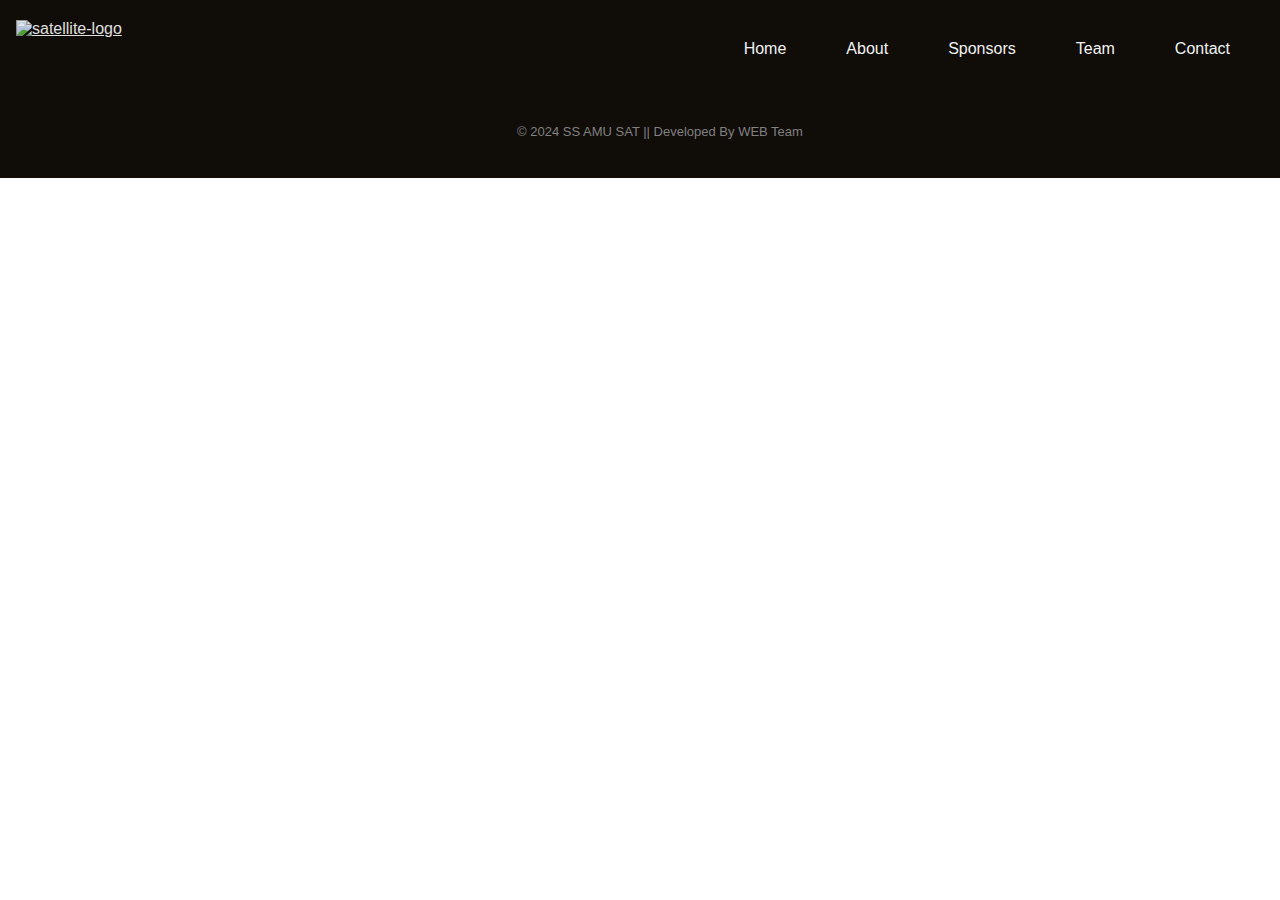
==== contact/contact.html @ f7b22ce0 "updated about" ====
<!DOCTYPE html>
<html lang="en">
<head>
    <meta charset="UTF-8">
    <meta name="viewport" content="width=device-width, initial-scale=1.0">
    <link rel="stylesheet" href="../public/styles/index.css">
    <script src="https://kit.fontawesome.com/f8d1ccd19a.js" crossorigin="anonymous"></script>
    <title>SS AMU SAT - CONTACT</title>
</head>
<body>
    

    <div class="navbar" id="myNavbar">
        <a href="/" class="logo"><img
                src="https://res.cloudinary.com/dolthd0mr/image/upload/v1704865265/logo-removebg-preview_c1t6fo.png"
                alt="satellite-logo" height="70px" width="70px" /></a>

        <a href="contact.html">Contact</a>
        <a href="../teams/teams.html">Team</a>
        <a href="../sponsor/sponsor.html">Sponsors</a>
        <a href="../index.html">About</a>
        <a href="../index.html">Home</a>




        <a href="javascript:void(0);" class="icon" onclick="myFunction()">
            &#9776;
        </a>
    </div>








    <footer>
        <div class="footer">
            <div class="social-icons">
                <a href="#" target="_blank"><i class="fa-brands fa-facebook"></i></a>
                <a href="#" target="_blank"><i class="fa-brands fa-instagram"></i></a>
                <a href="#" target="_blank"><i class="fa-brands fa-twitter"></i></a>
                <a href="#" target="_blank"><i class="fa-brands fa-linkedin"></i></a>
            </div>

            <div class="copyright-info">
                &copy; 2024 SS AMU SAT || Developed By WEB Team
            </div>


        </div>

    </footer>


</body>
</html>
---- public/styles/index.css ----
*{
  scroll-behavior: smooth;
}

body {
    margin: 0;
    font-family: Arial, sans-serif;
  }

  .navbar {
    overflow: hidden;
    background-color: #100c08;
  }

  .navbar a {
    float: right;
    display: block;
    color: #f2f2f2;
    text-align: center;
    padding-top: 40px;
    padding-right: 50px;
    padding-left: 10px;
    text-decoration: none;
    transition: all 0.3s;
  }

  .navbar a:hover {
     opacity: 0.9;
    color: whitesmoke;
    text-decoration: underline;
  }

  .navbar .icon {
    display: none;
  }
  .navbar .logo {
    float: left;
    display: block;
    color: #f2f2f2;
    text-align: center;
    padding: 18px 16px;
    padding-top: 20px;
    text-decoration: none;
  }

 
  @media screen and (max-width: 991px) {
    .navbar a:not(:first-child) {
      display: none;
    }

    .navbar a.icon {
      float: right;
      display: block;
    }

    .navbar.responsive a.icon {
      position: absolute;
      right: 0;
      top: 0;
    }

    .navbar.responsive a {
      float: none;
      display: block;
      text-align: left;
    }

    .font{
      text-align: center;
    }
    .tagline{
      text-align: center;
    }
    .h1{
      text-align: center;
    }

    .aboutus{
      width: 350px;
    }
    .left{
      
      
    }
    iframe{
      width : 400px
    }
    .aboutus{
      text-align: center;
     }
     .feature {
      flex-direction: column;
      align-items: center;
      text-align: justify;
  }
  .feature-name {
    text-align: center;
    padding: 0;
    margin-bottom: 10px;
}
  }


  .font{
    
    
    
    display: flex;
    justify-content: center;
    flex-direction: column;
    animation-name: slideFromLeft;
    animation-duration: 0.8s;
    animation-timing-function: ease-in-out;
   
}
 
.image{
    
   
  
} 

.intro{
  
  display: flex;
  justify-content: space-around;
  margin: 5vh;
  flex-wrap: wrap;
}


.container{
  display: flex;
  justify-content: space-around;
  margin: 5vh;
  flex-wrap: wrap-reverse;
 
  
  
}


.right{
  display: flex;
  align-items: center;
}
.left{
  
  text-align: justify;
  
  width: 50%;
}


@keyframes slideFromLeft {
  from {
    transform: translateX(-100%);
  }
  to {
    transform: translateX(0);
  }
}

@keyframes slideFromRight {
  from {
    transform: translateX(100%);
  }
  to {
    transform: translateX(0);
  }
}


.animated-element {
  opacity: 0;
  transform: translateX(20px);
  transition: opacity 0.2s, transform 0.2s;
}

.animated-element.animate {
  opacity: 1;
  transform: translateX(0);
}


.features-container {
  max-width: 800px;
  margin: 50px auto;
  background-color: #fff;
  box-shadow: 0 0 10px rgba(0, 0, 0, 0.1);
  border-radius: 8px;
  overflow: hidden;
}

.feature {
  display: flex;
  border-bottom: 1px solid #e0e0e0;
  padding: 20px;
}

.feature-name {
  flex: 1;
  font-weight: bold;
  text-align: right;
  padding-right: 20px;
}

.feature-details {
  flex: 2;
}



 #features{
  margin: 40px;
 }

 #contact{
  padding: 30px;
  display: flex;
  justify-content: space-around;
  gap: 10px;
  margin-bottom: 20px;
 }


.reachus{
  width: 50%;
}

 
  
      .fa-envelope {
        color: black;
      }


      a:hover{
             color: blue;
      }


      .carousel { 
        position: relative; 
        width: 450px; 
        height: 400px; 
        overflow: hidden; 
        background-color: #cdcdcd; 
    } 
      
    .carousel-item .slide-image { 
        width: 450px; 
        height: 400px; 
        background-size: cover; 
        background-repeat: no-repeat; 
    } 
      
    .carousel-item { 
        position: absolute; 
        width: 100%; 
        height: 400px; 
        border: none; 
        top: 0; 
        left: 100%; 
    } 
      
    .carousel-item.active { 
        left: 0; 
        transition: all 0.3s ease-out; 
    } 
      
    .carousel-item div { 
        height: 100%; 
    } 
      
    .red { 
        background-color: red; 
    } 
      
    .green { 
        background-color: green; 
    } 
      
    .yellow { 
        background-color: yellow; 
    } 
      
    .violet { 
        background-color: violet; 
    }

   

    @media (max-width: 768px) {
      .social-icons {
        justify-content: center;
      }

      .social-icons a {
        margin-left: 10px;
        margin-right: 10px;
      }

      .landing{
        flex-wrap: wrap;
      }
    }

    body{
      margin:0;
      overflow-x:hidden;
      }
      
     
    
      
      .footer {
        background-color:#100c08;
        color: #fff;
        padding: 20px;
        text-align: center;
        position: relative;
        bottom: 0;
        width: 100%;
        height: 5rem;
      }
  
      .social-icons {
        margin-top: 13px;
      }
  
      .social-icons a {
        display: inline-block;
        margin: 0 10px;
        color: #fff;
        text-decoration: none;
        font-size: 20px;
      }
  
      .copyright-info {
        margin-top: 15px;
        font-size: small;
        color: gray;
      }


      .landing{
        display: flex;
        justify-content: center;
      }

      #landing{
        margin-top: 20px;
        padding: 20px;
        
      }

/* 
      .landingintro{
           width: 50%;
           display: flex;
           flex-direction: column;
           justify-content: center;
      } */

     .image11{
        display: flex;
        justify-content: center;
     }

     header {
      
      
      padding: 20px;
      text-align: center;
    }
      #last{
      display: flex;
      flex-direction: column;
      align-items: center;
      padding: 10px;
      text-align: center;
    }

    /* h1 {
      font-size: 36px;
      margin-bottom: 0px;
      
    } */

    /* p {
      font-size: 18px;
      margin-bottom: 30px;
    } */

    .images-container {
      display: flex;
      flex-wrap: wrap;
      justify-content: space-around;
      margin-top: 20px;
    }

    .responsive-image {
      width: 45%; /* Adjust the width as needed */
      max-width: 100%;
      height: auto;
      margin: 10px;
    }

    .left-image {
      margin-top: -35px; /* Adjust the negative margin to move the image up */
    }

    .right-image {
      margin-bottom: -20px; /* Adjust the negative margin to move the image up */
    }
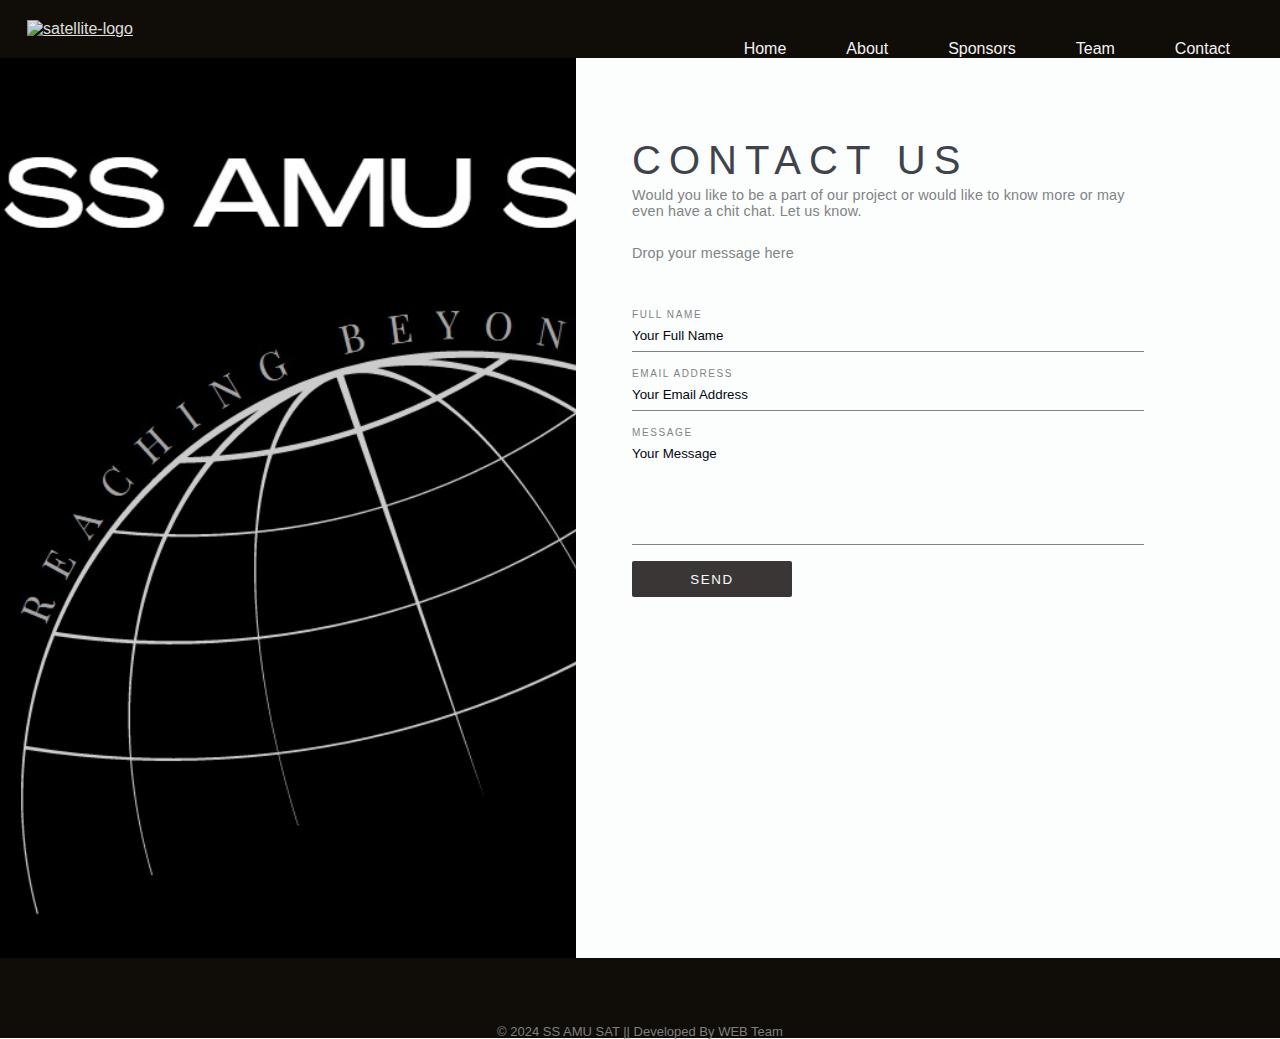
==== commit 11507176: "Contact Done" ====
--- a/contact/contact.html
+++ b/contact/contact.html
@@ -3,8 +3,10 @@
 <head>
     <meta charset="UTF-8">
     <meta name="viewport" content="width=device-width, initial-scale=1.0">
+    <link rel="stylesheet" href="contact.css">
     <link rel="stylesheet" href="../public/styles/index.css">
     <script src="https://kit.fontawesome.com/f8d1ccd19a.js" crossorigin="anonymous"></script>
+
     <title>SS AMU SAT - CONTACT</title>
 </head>
 <body>
@@ -35,6 +37,37 @@
 
 
 
+    <div class="contact-container">
+        <div class="left-col">
+            
+        </div>
+        <div class="right-col">
+            
+
+            <h1>Contact us</h1>
+            <p>Would you like to be a part of our project or would like to know more or may even have a chit chat. Let us know.</p>
+            <br>
+            
+            <p>Drop your message here</p>
+
+            <form id="contact-form" method="post">
+                <label for="name">Full name</label>
+                <input type="text" id="name" name="name" placeholder="Your Full Name" required>
+                <label for="email">Email Address</label>
+                <input type="email" id="email" name="email" placeholder="Your Email Address" required>
+                <label for="message">Message</label>
+                <textarea rows="6" placeholder="Your Message" id="message" name="message" required></textarea>
+                <!--<a href="javascript:void(0)">--><button type="submit" id="submit"
+                    name="submit">Send</button><!--</a>-->
+
+            </form>
+            <div id="error"></div>
+            <div id="success-msg"></div>
+        </div>
+    </div>
+
+
+
 
     <footer>
         <div class="footer">
--- a/contact/contact.css
+++ b/contact/contact.css
@@ -0,0 +1,268 @@
+:root {
+    --primary-color: #010712;
+    --secondary-color: #818386;
+    --bg-color: #FCFDFD;
+    --button-color: #3B3636;
+    --h1-color: #3F444C;
+  }
+  
+  [data-theme="dark"] {
+    --primary-color: #FCFDFD;
+    --secondary-color: #818386;
+    --bg-color: #010712;
+    --button-color: #818386;
+    --h1-color: #FCFDFD;
+  }
+  
+  * {
+    margin: 0;
+    box-sizing: border-box;
+    transition: all 0.3s ease-in-out;
+  }
+  
+  .contact-container {
+    display: flex;
+    width: 100vw;
+    height: 100vh;
+    background: var(--bg-color);
+  }
+  
+  .left-col {
+    width: 45vw;
+    height: 100%;
+
+    background-image: url("../public/images/logo.jpeg");
+    background-size: cover;
+    background-repeat: no-repeat;
+  }
+  
+  .logo {
+    width: 10rem;
+    padding: 1.5rem;
+  }
+  
+  .right-col {
+    background: var(--bg-color);
+    width: 50vw;
+    height: 100vh;
+    padding: 5rem 3.5rem;
+  }
+  
+  h1, label, button, .description {
+    font-family: 'Jost', sans-serif;
+    font-weight: 400;
+    letter-spacing: 0.1rem;
+  }
+  
+  h1 {
+    color:var(--h1-color);
+    text-transform: uppercase;
+    font-size: 2.5rem;
+    letter-spacing: 0.5rem;
+    font-weight: 300;
+  }
+  
+  p {
+    color: var(--secondary-color);
+    font-size: 0.9rem;
+    letter-spacing: 0.01rem;
+    width: 40vw;
+    margin: 0.25rem 0;
+  }
+  
+  label, .description {
+    color: var(--secondary-color);
+    text-transform: uppercase;
+    font-size: 0.625rem;
+  }
+  
+  form {
+    width: 31.25rem;
+    position: relative;
+    margin-top: 2rem;
+    padding: 1rem 0;
+  }
+  
+  input, textarea, label {
+    width: 40vw;
+    display: block;
+  }
+  
+  p, placeholder, input, textarea {
+    font-family: 'Helvetica Neue', sans-serif;
+  }
+  
+  input::placeholder, textarea::placeholder {
+    color: var(--primary-color);
+  }
+  
+  input, textarea {
+    color: var(--primary-color);
+    font-weight: 500;
+    background: var(--bg-color);
+    border: none;
+    border-bottom: 1px solid var(--secondary-color);
+    padding: 0.5rem 0;
+    margin-bottom: 1rem;
+    outline: none;
+  }
+  
+  textarea {
+    resize: none;
+  }
+  
+  button {
+    text-transform: uppercase;
+    font-weight: 300;
+    background: var(--button-color);
+    color: var(--bg-color);
+    width: 10rem;
+    height: 2.25rem;
+    border: none;
+    border-radius: 2px;
+    outline: none;
+    cursor: pointer;
+  }
+  
+  input:hover, textarea:hover, button:hover {
+    opacity: 0.5;
+  }
+  
+  button:active {
+    opacity: 0.8;
+  }
+  
+  /* Toggle Switch */
+  
+  .theme-switch-wrapper {
+    display: flex;
+    align-items: center;
+    text-align: center;
+    width: 160px;
+    position: absolute;
+    top: 0.5rem;
+    right: 0;
+  }
+  
+  .description {
+      margin-left: 1.25rem;
+    }
+  
+  .theme-switch {
+    display: inline-block;
+    height: 34px;
+    position: relative;
+    width: 60px;
+  }
+  
+  .theme-switch input {
+    display:none;
+  }
+  
+  .slider {
+    background-color: #ccc;
+    bottom: 0;
+    cursor: pointer;
+    left: 0;
+    position: absolute;
+    right: 0;
+    top: 0;
+    transition: .4s;
+  }
+  
+  .slider:before {
+    background-color: #fff;
+    bottom: 0.25rem;
+    content: "";
+    width: 26px;
+    height: 26px;
+    left: 0.25rem;
+    position: absolute;
+    transition: .4s;
+  }
+  
+  input:checked + .slider {
+    background-color: var(--button-color);
+  }
+  
+  input:checked + .slider:before {
+    transform: translateX(26px);
+  }
+  
+  .slider.round {
+    border-radius: 34px;
+  }
+  
+  .slider.round:before {
+    border-radius: 50%;
+  }
+  
+  #error, #success-msg {
+    width: 40vw;
+    margin: 0.125rem 0;
+    font-size: 0.75rem;
+    text-transform: uppercase;
+    font-family: 'Jost';
+    color: var(--secondary-color);
+    }
+  
+  
+    #success-msg {
+    transition-delay: 3s;
+    }
+  
+  @media only screen and (max-width: 950px) {
+    .logo {
+      width: 8rem;
+    }
+    h1 {
+      font-size: 1.75rem;
+    }
+    p {
+      font-size: 0.7rem;
+    }
+    input, textarea, button {
+      font-size: 0.65rem;
+    }
+    .description {
+      font-size: 0.3rem;
+      margin-left: 0.4rem;
+    }
+    button {
+      width: 7rem;
+    }
+    .theme-switch-wrapper {
+      width: 120px;
+    }
+    .theme-switch {
+    height: 28px;
+    width: 50px;
+  }
+  
+  .theme-switch input {
+    display:none;
+  }
+  
+  .slider:before {
+    background-color: #fff;
+    bottom: 0.25rem;
+    content: "";
+    width: 20px;
+    height: 20px;
+    left: 0.25rem;
+    position: absolute;
+    transition: .4s;
+  }
+    input:checked + .slider:before {
+    transform: translateX(16px);
+  }
+  
+  .slider.round {
+    border-radius: 15px;
+  }
+  
+  .slider.round:before {
+    border-radius: 50%;
+  }
+  
+  }